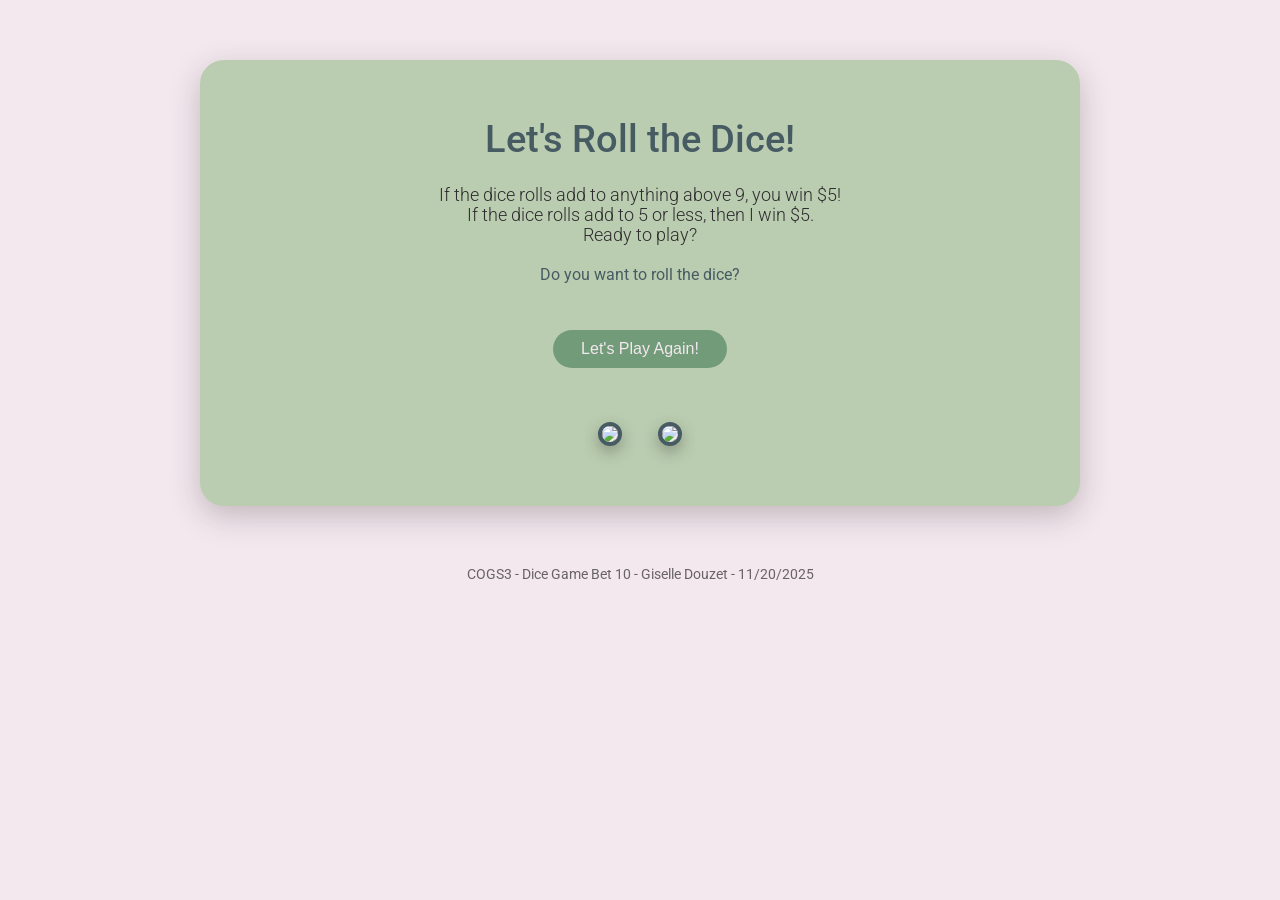
==== index.html @ 8e687bf4 "Update and rename DouzetLab6Dice.html to index.html" ====
<!DOCTYPE html>
<html lang="en" dir="ltr">

<!-- Lab 6 Dice HTML file (edited starter file)-->
<head>
  <meta charset="utf-8">
  <title>COGS3 - Best of 10!</title>
  <link rel="stylesheet" href="DouzetLab6Dice.css">
  <link href="https://fonts.googleapis.com/css2?family=Roboto:wght@100;300;400;500;900&display=swap" rel="stylesheet">
</head>

<body>

  <div class="container">
    <!-- Reports the values of the die and the sum -->
    <h1>Let's Roll the Dice!</h1>

    <!-- Reports the outcome of the bet -->
    <h2>
      If the dice rolls add to anything above 9, you win $5! <br>
      If the dice rolls add to 5 or less, then I win $5. <br>
      Ready to play?
    </h2>

    <!-- JS will input the content -->
    <h3></h3>

    <div>
      <p> Do you want to roll the dice? </p>
      <button class="myBtn" onclick="letsPlay()">Let's Play Again!</button>
    </div>

    <div class="dice">
      <img class="img1" src="z. Dice images/dice1.png">
    </div>

    <div class="dice">
      <img class="img2" src="z. Dice images/dice6.png">
    </div>
  </div>

  <footer>
    COGS3 - Dice Game Bet 10 - Giselle Douzet - 11/20/2025
  </footer>

  <script src="DouzetLab6Dice.js" charset="utf-8"></script>

</body>

</html>
---- DouzetLab6Dice.css ----
.container {
  width: 70%;
  max-width: 800px;
  margin: 60px auto;
  text-align: center;
  background-color: #BACDB0;
  padding: 32px 40px;
  border-radius: 24px;
  box-shadow: 0 10px 30px rgba(46, 44, 47, 0.25);
}

.dice {
  text-align: center;
  display: inline-block;
  margin: 24px 16px;
}

body {
  background-color: #F3E8EE;
  color: #2E2C2F;
  font-family: 'Roboto', sans-serif;
}

h1 {
  margin: 24px 0;
  font-size: 2.4rem;
  font-weight: 500;
  color: #475B63;
  text-shadow: none;
}

h2,h3 {
  margin: 20px 0;
  font-size: 1.1rem;
  font-weight: 300;
  color: #2E2C2F;
}

p {
  color: #475B63;
}

img {
  width: 80%;
  background-color: #F3E8EE;
  border-radius: 24px;
  border: 4px solid #475B63;
  box-shadow: 0 6px 15px rgba(46, 44, 47, 0.35);
}

.myBtn {
  margin: 30px 0;
  padding: 10px 28px;
  background-color: #729B79;
  color: #F3E8EE;
  border: none;
  border-radius: 999px;
  font-size: 1rem;
  font-weight: 500;
  cursor: pointer;
}

footer {
  margin-top: 40px;
  color: #2E2C2F;
  text-align: center;
  font-size: 0.85rem;
  opacity: 0.7;
}
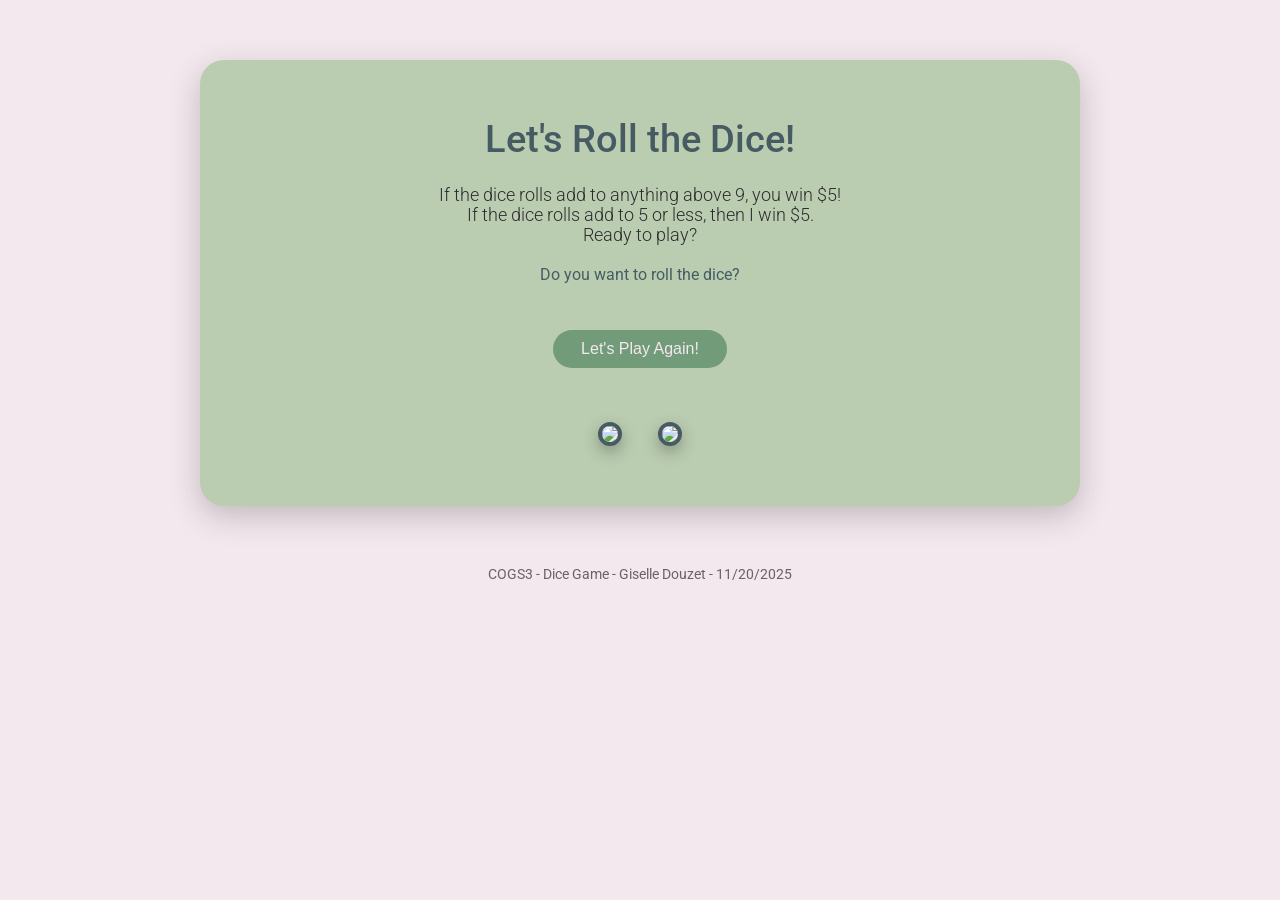
==== commit 2dbef9af: "Update index.html" ====
--- a/index.html
+++ b/index.html
@@ -40,7 +40,7 @@
   </div>
 
   <footer>
-    COGS3 - Dice Game Bet 10 - Giselle Douzet - 11/20/2025
+    COGS3 - Dice Game - Giselle Douzet - 11/20/2025
   </footer>
 
   <script src="DouzetLab6Dice.js" charset="utf-8"></script>
@@ -48,3 +48,4 @@
 </body>
 
 </html>
+
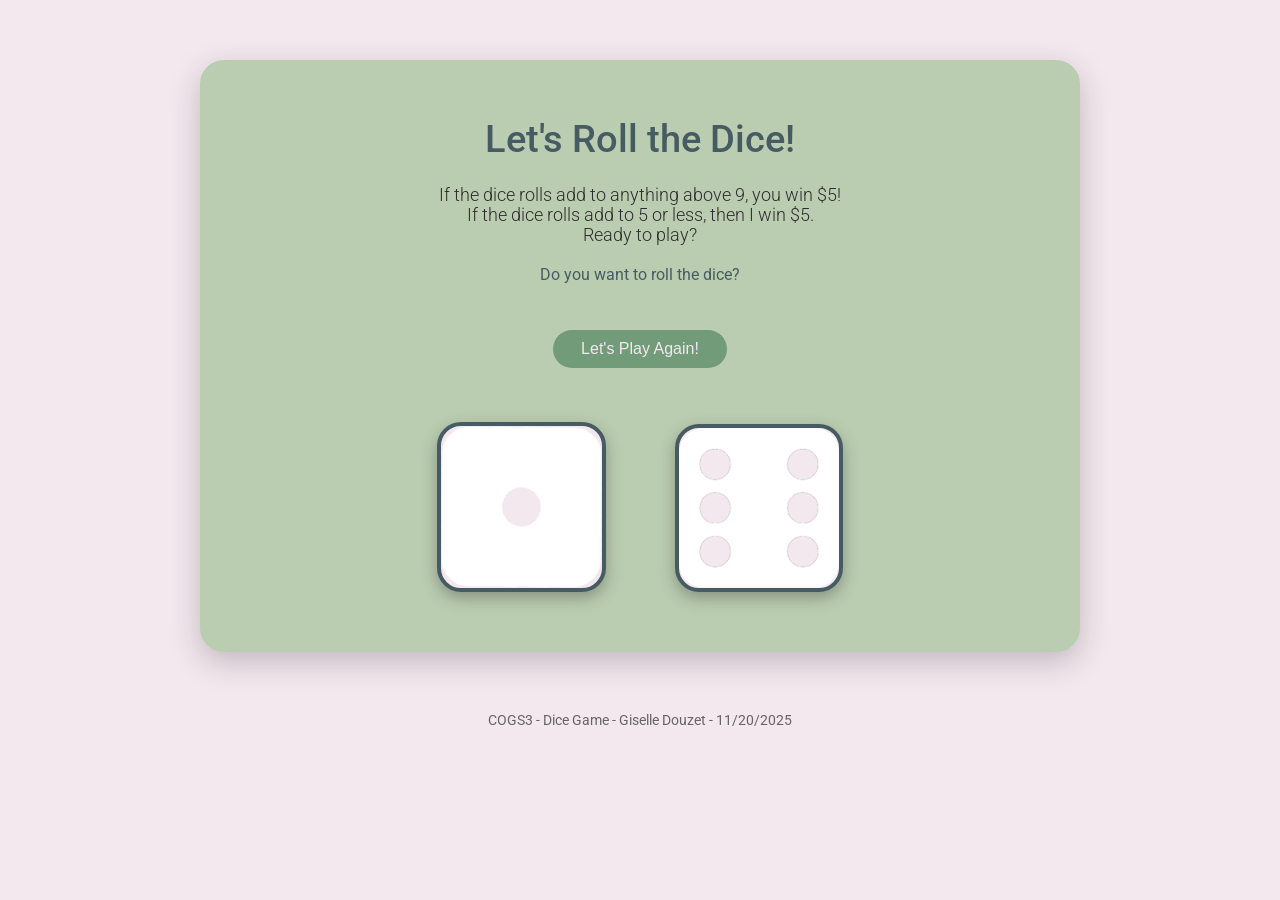
==== commit 878324b2: "Update index.html" ====
--- a/index.html
+++ b/index.html
@@ -31,12 +31,13 @@
     </div>
 
     <div class="dice">
-      <img class="img1" src="z. Dice images/dice1.png">
+      <img class="img1" src="images/dice1.png" alt="Dice 1">
+    </div>
+    
+    <div class="dice">
+      <img class="img2" src="images/dice6.png" alt="Dice 2">
     </div>
 
-    <div class="dice">
-      <img class="img2" src="z. Dice images/dice6.png">
-    </div>
   </div>
 
   <footer>
@@ -49,3 +50,4 @@
 
 </html>
 
+
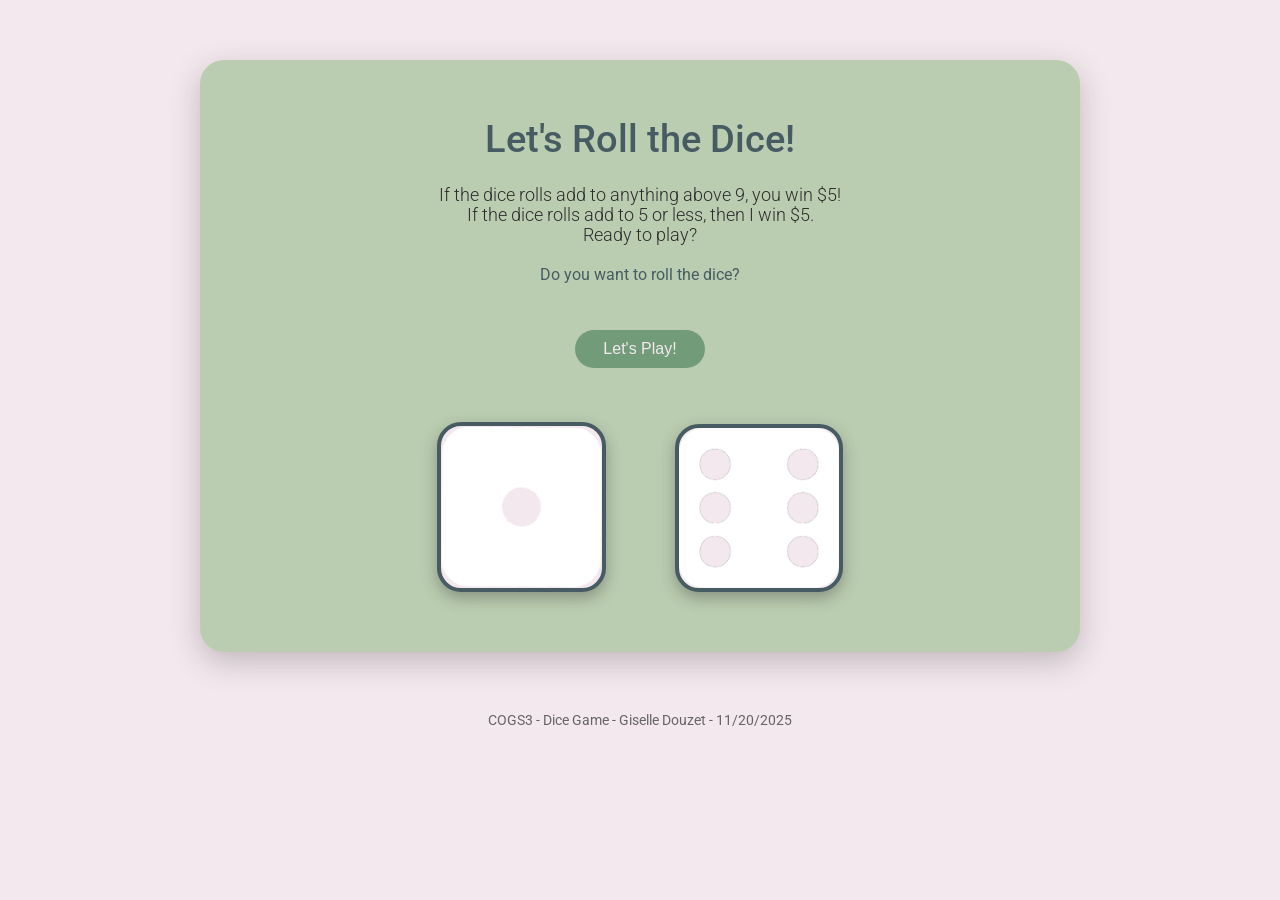
==== commit 807180ec: "Update index.html" ====
--- a/index.html
+++ b/index.html
@@ -27,7 +27,7 @@
 
     <div>
       <p> Do you want to roll the dice? </p>
-      <button class="myBtn" onclick="letsPlay()">Let's Play Again!</button>
+      <button class="myBtn" onclick="letsPlay()">Let's Play!</button>
     </div>
 
     <div class="dice">
@@ -51,3 +51,4 @@
 </html>
 
 
+
